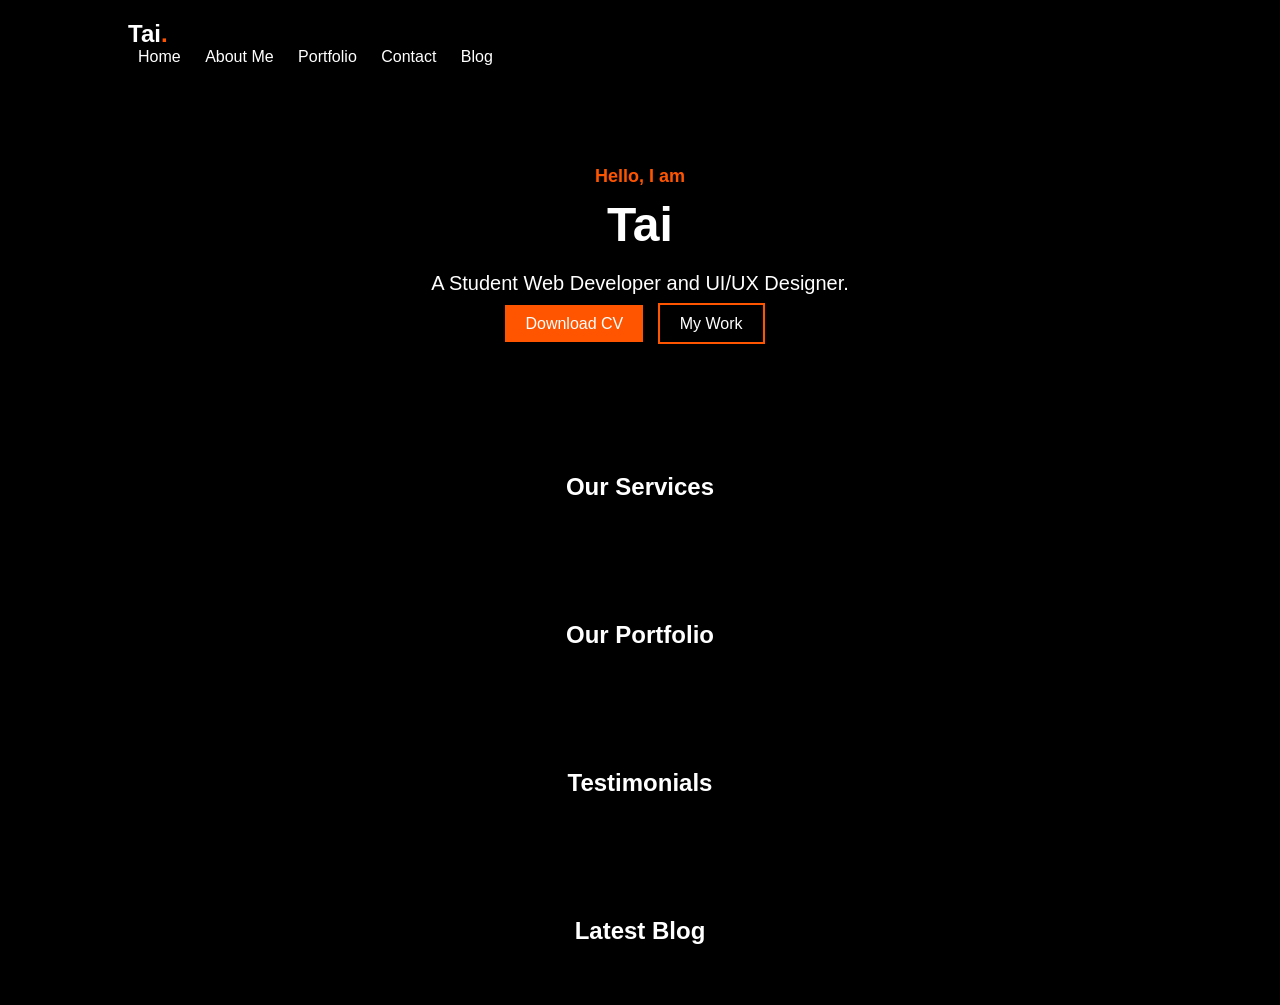
==== html/index.html @ 530f65c6 "Main Web" ====
<!DOCTYPE html>
<html lang="en">
<head>
    <meta charset="UTF-8">
    <meta name="viewport" content="width=device-width, initial-scale=1.0">
    <title>Porfolio</title>
    <link rel="stylesheet" href="/css/styles.css">
</head>
<body>

    <!-- Header -->
    <header class="header">
        <div class="container">
            <h1 class="logo">Tai<span class="orange">.</span></h1>
            <nav class="nav">
                <a href="#about">Home</a>
                <a href="#services">About Me</a>
                <a href="#portfolio">Portfolio</a>
                <a href="#testimonials">Contact</a>
                <a href="#blog">Blog</a>
            </nav>
        </div>
    </header>

    <!-- Hero Section -->
    <section class="hero" id="about">
        <div class="container">
            <h2>Hello, I am</h2>
            <h1>Tai</h1>
            <p>A Student Web Developer and UI/UX Designer.</p>
            <div class="buttons">
                <a href="#" class="btn">Download CV</a>
                <a href="#" class="btn btn-secondary">My Work</a>
            </div>
        </div>
    </section>

    <!-- Services Section -->
    <section class="services" id="services">
        <div class="container">
            <h2>Our Services</h2>
            <div class="service-items">
                <!-- Add your service items here -->
            </div>
        </div>
    </section>

    <!-- Portfolio Section -->
    <section class="portfolio" id="portfolio">
        <div class="container">
            <h2>Our Portfolio</h2>
            <div class="portfolio-items">
                <!-- Add portfolio items here -->
            </div>
        </div>
    </section>

    <!-- Testimonials Section -->
    <section class="testimonials" id="testimonials">
        <div class="container">
            <h2>Testimonials</h2>
            <div class="testimonial-items">
                <!-- Add testimonials here -->
            </div>
        </div>
    </section>

    <!-- Blog Section -->
    <section class="blog" id="blog">
        <div class="container">
            <h2>Latest Blog</h2>
            <div class="blog-items">
                <!-- Add blog posts here -->
            </div>
        </div>
    </section>

</body>
</html>
---- css/styles.css ----
/* General Reset */
* {
    margin: 0;
    padding: 0;
    box-sizing: border-box;
}

body {
    font-family: Arial, sans-serif;
    background-color: #000;
    color: #fff;
}

.container {
    width: 80%;
    margin: 0 auto;
}

/* Header */
.header {
    display: flex;
    justify-content: space-between;
    align-items: center;
    padding: 20px 0;
}

.logo {
    font-size: 24px;
}

.logo .orange {
    color: #ff5500;
}

.nav a {
    margin: 0 10px;
    color: #fff;
    text-decoration: none;
}

.nav a:hover {
    color: #ff5500;
}

/* Hero Section */
.hero {
    text-align: center;
    padding: 80px 0;
    background: linear-gradient(rgba(0,0,0,0.8), rgba(0,0,0,0.8)), url('path/to/your-image.jpg') center/cover;
}

.hero h2 {
    font-size: 18px;
    color: #ff5500;
}

.hero h1 {
    font-size: 48px;
    margin: 10px 0;
}

.hero p {
    margin: 20px 0;
    font-size: 20px;
}

.buttons .btn {
    padding: 10px 20px;
    color: #fff;
    background-color: #ff5500;
    border: none;
    text-decoration: none;
    margin-right: 10px;
}

.buttons .btn-secondary {
    background-color: transparent;
    border: 2px solid #ff5500;
}

/* Services Section */
.services {
    padding: 60px 0;
    text-align: center;
}

/* Portfolio Section */
.portfolio {
    padding: 60px 0;
    text-align: center;
}

/* Testimonials Section */
.testimonials {
    padding: 60px 0;
    text-align: center;
}

/* Blog Section */
.blog {
    padding: 60px 0;
    text-align: center;
}
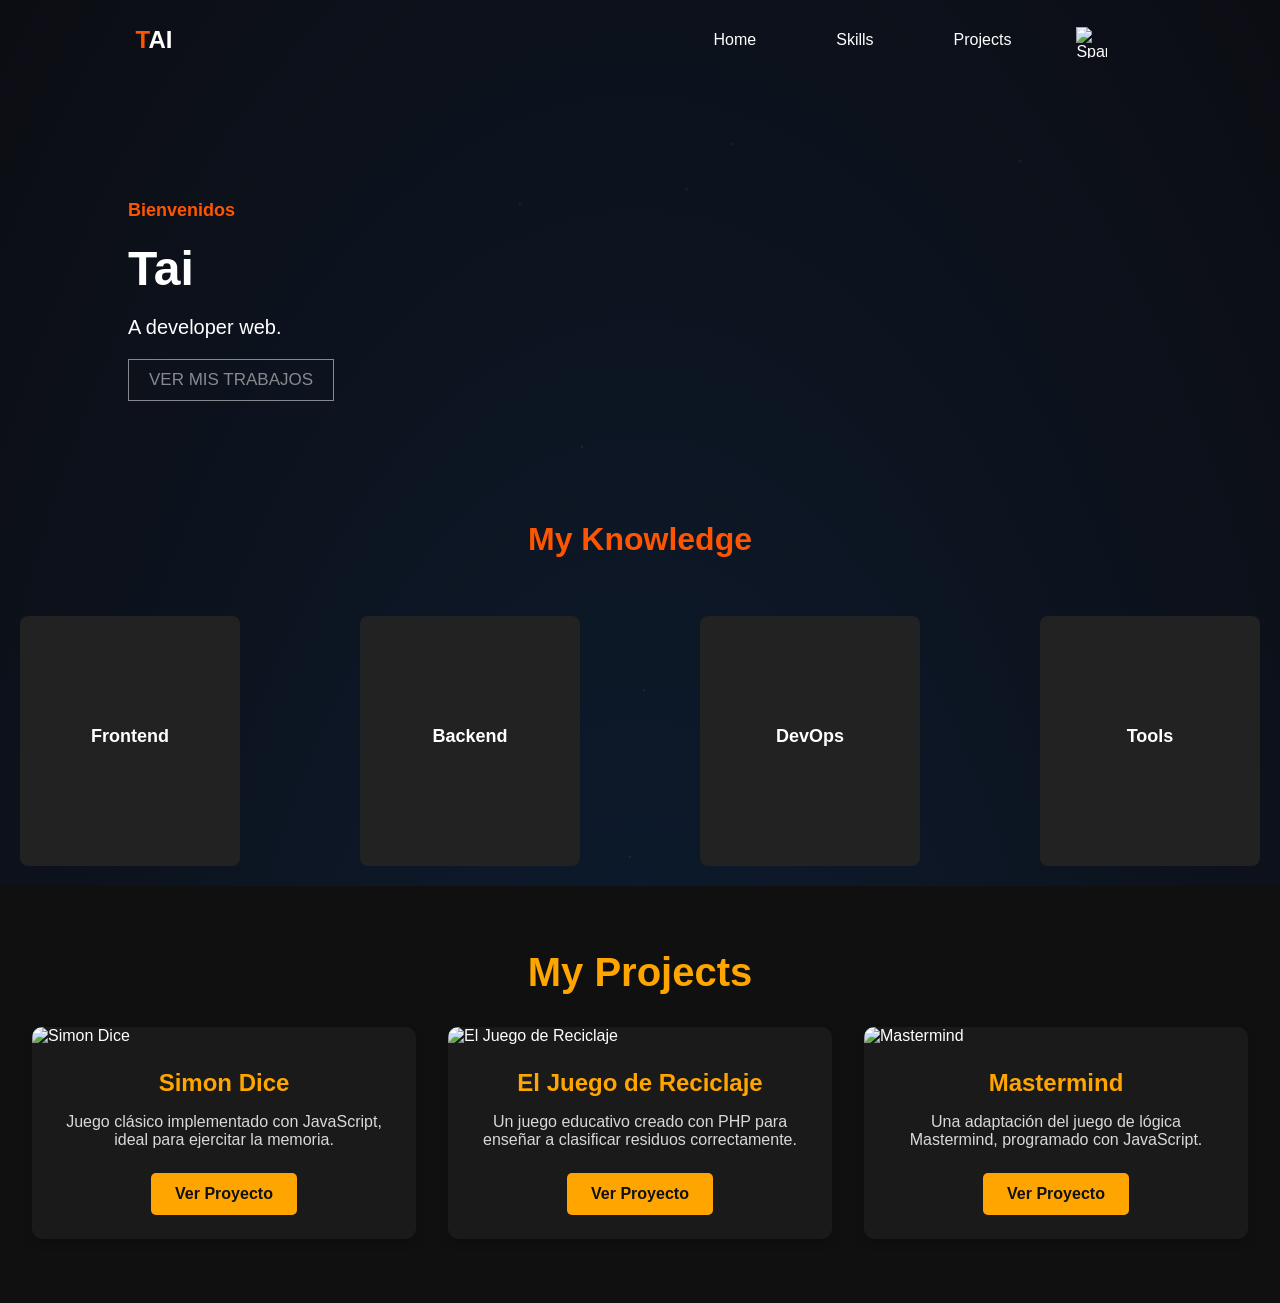
==== commit 17a299b6: "Portfolio" ====
--- a/html/index.html
+++ b/html/index.html
@@ -3,77 +3,182 @@
 <head>
     <meta charset="UTF-8">
     <meta name="viewport" content="width=device-width, initial-scale=1.0">
-    <title>Porfolio</title>
+    <title>Portfolio</title>
     <link rel="stylesheet" href="/css/styles.css">
+    <script src="script.js"> </script>
+    <link rel="stylesheet" type='text/css' href="https://cdn.jsdelivr.net/gh/devicons/devicon@latest/devicon.min.css" />
+
+    <link rel="stylesheet" href="https://fonts.googleapis.com/css2?family=Material+Symbols+Outlined:opsz,wght,FILL,GRAD@20..48,100..700,0..1,-50..200&icon_names=kid_star" />
 </head>
 <body>
 
     <!-- Header -->
     <header class="header">
         <div class="container">
-            <h1 class="logo">Tai<span class="orange">.</span></h1>
+            <h1 class="logo"><span class="orange">T</span>ai</h1>
             <nav class="nav">
-                <a href="#about">Home</a>
-                <a href="#services">About Me</a>
-                <a href="#portfolio">Portfolio</a>
-                <a href="#testimonials">Contact</a>
-                <a href="#blog">Blog</a>
+                <a href="#home">Home</a>
+                <a href="#skills">Skills</a>
+                <a href="#projects">Projects</a>
+                <img class="flags" src="media/flags.svg" onclick="toggleLanguage()" alt="Spanish/English">
             </nav>
         </div>
     </header>
 
-    <!-- Hero Section -->
-    <section class="hero" id="about">
-        <div class="container">
-            <h2>Hello, I am</h2>
-            <h1>Tai</h1>
-            <p>A Student Web Developer and UI/UX Designer.</p>
-            <div class="buttons">
-                <a href="#" class="btn">Download CV</a>
-                <a href="#" class="btn btn-secondary">My Work</a>
+    <section class="hero">
+        <div class="stars">
+            <div class="star"></div>
+            <div class="star"></div>
+            <div class="star"></div>
+            <div class="star"></div>
+            <div class="star"></div>
+            <div class="star"></div>
+            <div class="star"></div>
+            <div class="star"></div>
+            <div class="star"></div>
+            <div class="star"></div> 
+            <div class="star"></div>
+            <div class="star"></div>
+            <div class="star"></div>
+            <div class="star"></div>
+            <div class="star"></div>
+            <div class="star"></div>
+            <div class="star"></div>
+            <div class="star"></div>
+            <div class="star"></div>
+            <div class="star"></div>
+            <div class="star"></div>
+            <div class="star"></div>
+            <div class="star"></div>
+        </div>
+        <div class="hero-content" id="home">
+            <div class="hero-text">
+                <h2>Bienvenidos</h2>
+                <h1>Tai</h1>
+                <p>A developer web.</p>
+                <button onclick="window.open('https://github.com/Tailosrx')" class="btn-hero">Ver Mis Trabajos</button>
+            </div>
+            <div class="hero-image">
+                <!--<img src="media/logo.jpg" alt="Imagen de hero"> -->
             </div>
         </div>
     </section>
 
-    <!-- Services Section -->
-    <section class="services" id="services">
+     <!-- About Me Section -->
+     <section class="skills" id="skills">
+        <h2>My Knowledge</h2>
+        <br>
         <div class="container">
-            <h2>Our Services</h2>
-            <div class="service-items">
-                <!-- Add your service items here -->
+            
+            <!-- Tarjeta de Frontend -->
+            <div class="skill-card">
+                <div class="skill-card-content">
+                    <h3>Frontend</h3>
+                    <div class="skill-list">
+                        <ul>
+                            <li><span class="material-symbols-outlined">kid_star</span> HTML5</li>
+                            <li><span class="material-symbols-outlined">kid_star</span> CSS3</li>
+                            <li><span class="material-symbols-outlined">kid_star</span> JavaScript</li>
+                            <li><span class="material-symbols-outlined">kid_star</span> Bootstrap</li>
+                        </ul>
+                    </div>
+                </div>
+            </div>
+            
+            
+            <!-- Tarjeta de Backend -->
+            <div class="skill-card">
+                <div class="skill-card-content">
+                    <h3>Backend</h3>
+                    <div class="skill-list">
+                        <ul>
+                            <li><span class="material-symbols-outlined">kid_star</span> Java</li>
+                            <li><span class="material-symbols-outlined">kid_star</span> SQL</li>
+                            <li><span class="material-symbols-outlined">kid_star</span> PHP</li>
+                        </ul>
+                    </div>
+                </div>
+            </div>
+            
+            <!-- Tarjeta de DevOps -->
+            <div class="skill-card">
+                <div class="skill-card-content">
+                    <h3>DevOps</h3>
+                    <div class="skill-list">
+
+                        <ul>
+                            <li><span class="material-symbols-outlined">kid_star</span> Git</li>
+                            <li><span class="material-symbols-outlined">kid_star</span> GitHub</li>
+                            <li><span class="material-symbols-outlined">kid_star</span> Linux</li>
+                            <li><span class="material-symbols-outlined">kid_star</span> Windows</li>
+                        </ul>
+                    </div>
+                </div>
+            </div>
+    
+            <!-- Tarjeta de Herramientas -->
+            <div class="skill-card">
+                <div class="skill-card-content">
+                    <h3>Tools</h3>
+                    <div class="skill-list">
+                        <ul>
+                            <li><span class="material-symbols-outlined">kid_star</span> VS Code</li>
+                            <li><span class="material-symbols-outlined">kid_star</span> Netbeans</li>
+                            <li><span class="material-symbols-outlined">kid_star</span> Oracle SQL Developer</li>
+                            <li><span class="material-symbols-outlined">kid_star</span> VirtualBox</li>
+                        </ul>
+                    </div>
+                </div>
             </div>
         </div>
     </section>
+    
+    
+ 
+</section>
 
-    <!-- Portfolio Section -->
-    <section class="portfolio" id="portfolio">
-        <div class="container">
-            <h2>Our Portfolio</h2>
-            <div class="portfolio-items">
-                <!-- Add portfolio items here -->
+<section class="projects" id="projects">
+    <div class="container">
+        <h2 class="section-title">My Projects</h2>
+        <div class="projects-grid">
+            <!-- Proyecto 1 -->
+            <div class="project-card">
+                <div class="project-image">
+                    <img src="media/simon.jpg" alt="Simon Dice">
+                </div>
+                <div class="project-content">
+                    <h3>Simon Dice</h3>
+                    <p>Juego clásico implementado con JavaScript, ideal para ejercitar la memoria.</p>
+                    <a href="#" class="btn-project">Ver Proyecto</a>
+                </div>
+            </div>
+            
+            <!-- Proyecto 2 -->
+            <div class="project-card">
+                <div class="project-image">
+                    <img src="media/reciclar.webp" alt="El Juego de Reciclaje">
+                </div>
+                <div class="project-content">
+                    <h3>El Juego de Reciclaje</h3>
+                    <p>Un juego educativo creado con PHP para enseñar a clasificar residuos correctamente.</p>
+                    <a href="#" class="btn-project">Ver Proyecto</a>
+                </div>
+            </div>
+          <!-- Proyecto 3 -->
+          <div class="project-card">
+            <div class="project-image">
+                <img src="media/master.webp" alt="Mastermind">
+            </div>
+            <div class="project-content">
+                <h3>Mastermind</h3>
+                <p>Una adaptación del juego de lógica Mastermind, programado con JavaScript.</p>
+                <a href="#" class="btn-project">Ver Proyecto</a>
             </div>
         </div>
-    </section>
+    </div>
+</div>
+</section>
 
-    <!-- Testimonials Section -->
-    <section class="testimonials" id="testimonials">
-        <div class="container">
-            <h2>Testimonials</h2>
-            <div class="testimonial-items">
-                <!-- Add testimonials here -->
-            </div>
-        </div>
-    </section>
-
-    <!-- Blog Section -->
-    <section class="blog" id="blog">
-        <div class="container">
-            <h2>Latest Blog</h2>
-            <div class="blog-items">
-                <!-- Add blog posts here -->
-            </div>
-        </div>
-    </section>
 
 </body>
-</html>
+</html>
--- a/css/styles.css
+++ b/css/styles.css
@@ -7,46 +7,173 @@
 
 body {
     font-family: Arial, sans-serif;
-    background-color: #000;
+    background-color: #111;
     color: #fff;
-}
-
-.container {
-    width: 80%;
-    margin: 0 auto;
-}
+    position: relative;
+    overflow-x: hidden;
+    background: radial-gradient(ellipse at bottom, #0d1d31 0%, #0c0d13 100%);
+}
+
+.stars{
+    position: fixed;
+    top: 0;
+    left: 0;
+    width: 100%;
+    height: 120%;
+    transform: rotate(-45deg);
+    z-index: -1;
+    opacity: 0.4;
+}
+
+
+.star{
+    position: absolute;
+    top: 0;
+    left: 0;
+    width: 50px;
+    height: 2px;
+    background: linear-gradient(45deg, #fff transparent);
+    border-radius: 50%;
+    filter: drop-shadow(0 0 6px #fff);
+    opacity: 0.2;
+    animation: fall 10s linear infinite, tail-fade 10s ease-in-out infinite;
+}
+
+.star::before,
+.star::after{
+    position: absolute;
+    content: '';
+    top: 0;
+    left: calc(50% - 1px);
+    width: 2px;
+    height: 100%;
+    background: linear-gradient(45deg, transparent, #fff, transparent);
+    border-radius: inherit;
+    animation: blink 2s linear infinite;
+}
+
+.star::before{
+    transform: rotate(45deg);
+}
+.star::after{
+    transform: rotate(-45deg);
+}
+
+
+@keyframes fall {
+    to {
+        transform: translate3d(-190vw, 100vh, 0);
+    }
+}
+
+@keyframes tail-fade {
+    0%, 50%{
+        width: 50px;
+        opacity: 1;
+    } 70%, 80%{
+        opacity: 0.5;
+    }
+    100%{
+        opacity: 1;
+    }
+}
+
+@keyframes blink {
+    50% {
+        opacity: 0.6;
+    }
+}
+
+.star:nth-child(1) {top: 30%; left:75%; animation-duration: 8s;}
+.star:nth-child(2) {top: 20%; left:60%; animation-duration: 9s;}
+.star:nth-child(3) {top: 30%; left:70%; animation-duration: 7s;}
+.star:nth-child(4) {top: 40%; left:50%; animation-duration: 6s;}
+.star:nth-child(5) {top: 50%; left:90%; animation-duration: 8.5s;}
+.star:nth-child(6) {top: 60%; left:40%; animation-duration: 7.5s;}
+.star:nth-child(7) {top: 70%; left:30%; animation-duration: 6.5s;}
+.star:nth-child(8) {top: 80%; left:20%; animation-duration: 9s;}
+.star:nth-child(9) {top: 90%; left:10%; animation-duration: 10s;}
+.star:nth-child(10) {top: 15%; left:85%; animation-duration: 7.8s;}
 
 /* Header */
 .header {
+    position: sticky;
+    top: 0;
+    width: 100%;
+    height: 80px;
+    color: #fff;
+    display: flex;
+    align-items: center;
+    padding: 10px 20px;
+    z-index: 1000;
+}
+
+.header .container {
     display: flex;
     justify-content: space-between;
     align-items: center;
-    padding: 20px 0;
+    width: 100%;
+    padding: 0 40px;
 }
 
 .logo {
-    font-size: 24px;
-}
-
+    font-size: 1.5rem;
+    margin-left: 20mm;  
+    text-transform: uppercase;
+}
+
+.nav {
+    display: flex;
+    margin-right: 30mm;
+    gap: 20px;
+}
 .logo .orange {
     color: #ff5500;
 }
 
 .nav a {
+    color: #fff;
+    padding: 15px 20px;
+    text-decoration: none;
     margin: 0 10px;
-    color: #fff;
-    text-decoration: none;
 }
 
 .nav a:hover {
     color: #ff5500;
+}
+
+.nav a.active {
+    background-color: #ff5500;
+}
+
+.nav img {
+    width: 8mm;
+    height: 8mm;
+    margin-top: 3mm;
+    margin-left: 15px;
+    cursor: pointer;
 }
 
 /* Hero Section */
 .hero {
-    text-align: center;
-    padding: 80px 0;
-    background: linear-gradient(rgba(0,0,0,0.8), rgba(0,0,0,0.8)), url('path/to/your-image.jpg') center/cover;
+    display: flex;
+    align-items: center;
+    justify-content: center;
+    padding: 120px 0;
+}
+
+.hero-content {
+    display: flex;
+    align-items: center;
+    justify-content: space-between;
+    width: 80%;
+    max-width: 1200px;
+}
+
+.hero-text {
+    color: #fff;
+    max-width: 500px;
+    text-align: left;
 }
 
 .hero h2 {
@@ -64,40 +191,205 @@
     font-size: 20px;
 }
 
-.buttons .btn {
+.btn-hero {
     padding: 10px 20px;
-    color: #fff;
-    background-color: #ff5500;
-    border: none;
+    text-transform: uppercase;
+    background: transparent;
+    color: #ffffff80;
+    border: 1px solid #ffffff80;
+    font-size: 17px;
+    font-weight: 500;
+    cursor: pointer;
+    transition: 0.5s ease;
+}
+
+.btn-hero:hover {
+    color: #ffffff;
+    background: #ff5500;
+    border: 1px solid #ff3d00;
+    text-shadow: 0 0 2px #ffffff, 0 0 5px #ffffff;
+    box-shadow: 0 0 2px #ff9e00, 0 0 5px #ff9e00, 0 0 15px #ff9e00;
+}
+
+
+/* Specific Sections */
+.about, .portfolio, .testimonials, .blog {
+    padding: 60px 0;
+}
+
+.about ul i {
+    font-size: 5rem;
+    padding: 3mm;
+    margin-top:4mm;
+}
+
+h2 {
+    font-size: 32px;
+    color: #ff5500;
+    margin-bottom: 20px;
+}
+
+.skills .container{
+    display: flex;
+    flex-direction: row;
+    align-items: center;
+    justify-content: space-between;
+}
+
+.skills h2{
+    text-align: center;
+    
+}
+
+.hero h1{
+color: #ffffff 0 -18px 40px #F00, 2px 2px 2px rgba(206,89,55,0);
+}
+
+.skill-card {
+    background-color: #222;
+    width: 220px;
+    height: 250px;
+    border-radius: 8px;
+    position: relative;
+    overflow: hidden;
+    transition: transform 0.3s, background-color 0.3s;
+    display: flex;
+    flex-direction: column; 
+    align-items: center;
+    justify-content: center;
+    margin: 20px;
+}
+
+.skill-card:hover {
+    background-color: #333;
+    transform: translateY(-5px);
+}
+
+.skill-list {
+    position: absolute;
+    top: 10px;
+    left: 10px;
+    right: 10px;
+    bottom: 10px;
+    background-color: rgba(255, 85, 0, 0.2);
+    display: flex;
+    flex-direction: column;
+    align-items: center;
+    justify-content: center;
+    color: #ffffff;
+    opacity: 0;
+    transition: opacity 0.5s ease;
+    padding: 10px;
+    backdrop-filter: blur(10px);
+    z-index: 1;
+    gap: 8px;
+}
+
+.skill-card-content {
+    display: flex;
+    flex-direction: column;
+    justify-content: center;
+    align-items: center;  
+    height: 100%;
+}
+
+.skill-card-content h3 {
+    font-size: 18px;
+    color: #ffffff;
+    margin-bottom: 10px; 
+}
+
+.skill-card:hover .skill-list {
+    opacity: 1;
+}
+
+.skill-list li {
+    display: flex;
+    align-items: center; 
+    justify-content: flex-start; 
+    width: 100%; 
+    padding: 5px 0;
+    list-style:none;
+    font-size: 12pt;
+}
+
+.skill-list span {
+    font-size: 18px;
+    color: #ff5500;
+    margin-right: 2px; 
+}
+
+
+
+
+
+/* Sección de Proyectos */
+.projects {
+    padding: 4rem 2rem;
+    color:#fff;
+    background-color: #101010;
+}
+
+.section-title {
+    text-align: center;
+    font-size: 2.5rem;
+    margin-bottom: 2rem;
+    color: #ffa500;
+}
+
+.projects-grid {
+    display: grid;
+    grid-template-columns: repeat(auto-fit, minmax(300px, 1fr));
+    gap: 2rem;
+    align-items: stretch;
+}
+
+.project-card {
+    background-color: #1a1a1a;
+    border-radius: 10px;
+    overflow: hidden;
+    box-shadow: 0 4px 8px rgba(0, 0, 0, 0.2);
+    transition: transform 0.3s ease;
+}
+
+.project-card:hover {
+    transform: scale(1.05);
+}
+
+.project-image img {
+    width: 100%;
+    height: auto;
+    display: block;
+}
+
+.project-content {
+    padding: 1.5rem;
+    text-align: center;
+}
+
+.project-content h3 {
+    font-size: 1.5rem;
+    margin-bottom: 1rem;
+    color: #ffa500;
+}
+
+.project-content p {
+    font-size: 1rem;
+    margin-bottom: 1.5rem;
+    color: #d9d9d9;
+}
+
+.btn-project {
+    display: inline-block;
+    padding: 0.75rem 1.5rem;
+    background-color: #ffa500;
+    color: #101010;
     text-decoration: none;
-    margin-right: 10px;
-}
-
-.buttons .btn-secondary {
-    background-color: transparent;
-    border: 2px solid #ff5500;
-}
-
-/* Services Section */
-.services {
-    padding: 60px 0;
-    text-align: center;
-}
-
-/* Portfolio Section */
-.portfolio {
-    padding: 60px 0;
-    text-align: center;
-}
-
-/* Testimonials Section */
-.testimonials {
-    padding: 60px 0;
-    text-align: center;
-}
-
-/* Blog Section */
-.blog {
-    padding: 60px 0;
-    text-align: center;
-}
+    border-radius: 5px;
+    font-weight: bold;
+    transition: background-color 0.3s ease;
+}
+
+.btn-project:hover {
+    background-color: #cc8500;
+}
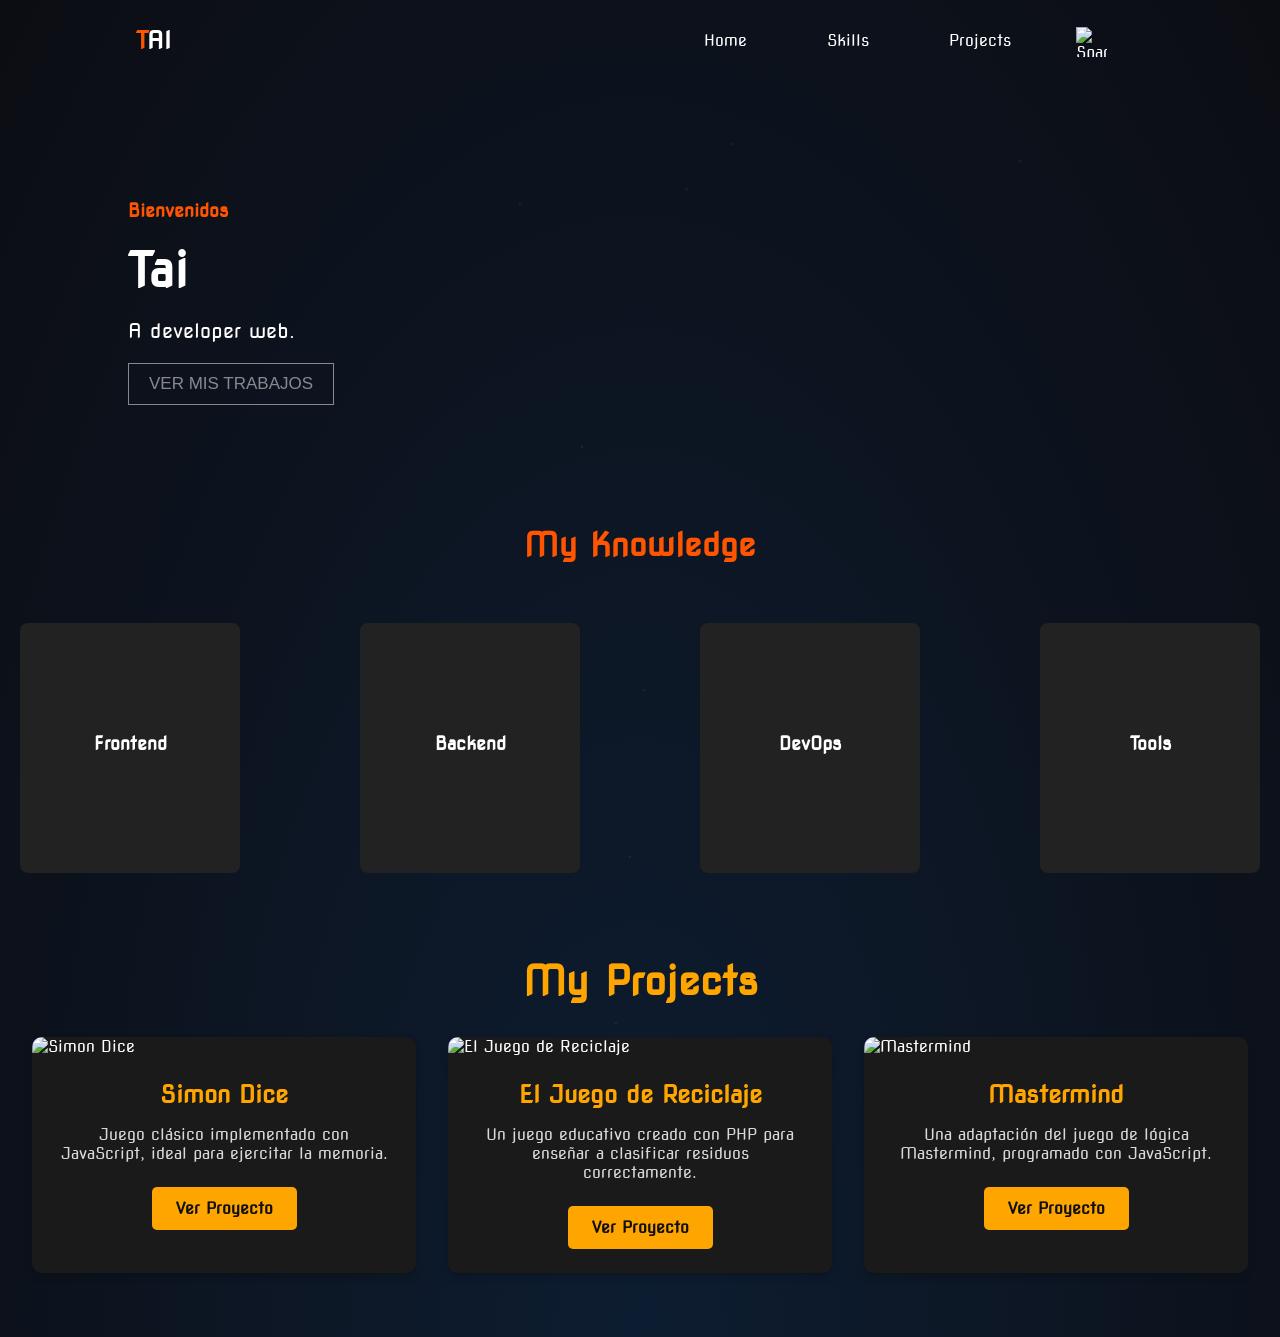
==== commit 8a750e30: "0.3" ====
--- a/html/index.html
+++ b/html/index.html
@@ -5,9 +5,13 @@
     <meta name="viewport" content="width=device-width, initial-scale=1.0">
     <title>Portfolio</title>
     <link rel="stylesheet" href="/css/styles.css">
+    <link rel="icon" type="image/x-icon" href="/media/favicon.ico">
+
     <script src="script.js"> </script>
     <link rel="stylesheet" type='text/css' href="https://cdn.jsdelivr.net/gh/devicons/devicon@latest/devicon.min.css" />
-
+    <link rel="preconnect" href="https://fonts.googleapis.com">
+    <link rel="preconnect" href="https://fonts.gstatic.com" crossorigin>
+    <link href="https://fonts.googleapis.com/css2?family=Nova+Square&display=swap" rel="stylesheet">
     <link rel="stylesheet" href="https://fonts.googleapis.com/css2?family=Material+Symbols+Outlined:opsz,wght,FILL,GRAD@20..48,100..700,0..1,-50..200&icon_names=kid_star" />
 </head>
 <body>
@@ -20,7 +24,7 @@
                 <a href="#home">Home</a>
                 <a href="#skills">Skills</a>
                 <a href="#projects">Projects</a>
-                <img class="flags" src="media/flags.svg" onclick="toggleLanguage()" alt="Spanish/English">
+                <img class="flags" src="/media/" onclick="toggleLanguage()" alt="Spanish/English">
             </nav>
         </div>
     </header>
@@ -57,9 +61,7 @@
                 <h1>Tai</h1>
                 <p>A developer web.</p>
                 <button onclick="window.open('https://github.com/Tailosrx')" class="btn-hero">Ver Mis Trabajos</button>
-            </div>
-            <div class="hero-image">
-                <!--<img src="media/logo.jpg" alt="Imagen de hero"> -->
+                
             </div>
         </div>
     </section>
--- a/css/styles.css
+++ b/css/styles.css
@@ -6,7 +6,7 @@
 }
 
 body {
-    font-family: Arial, sans-serif;
+    font-family: Nova Square, serif;
     background-color: #111;
     color: #fff;
     position: relative;
@@ -122,6 +122,8 @@
     text-transform: uppercase;
 }
 
+
+
 .nav {
     display: flex;
     margin-right: 30mm;
@@ -327,7 +329,6 @@
 .projects {
     padding: 4rem 2rem;
     color:#fff;
-    background-color: #101010;
 }
 
 .section-title {
